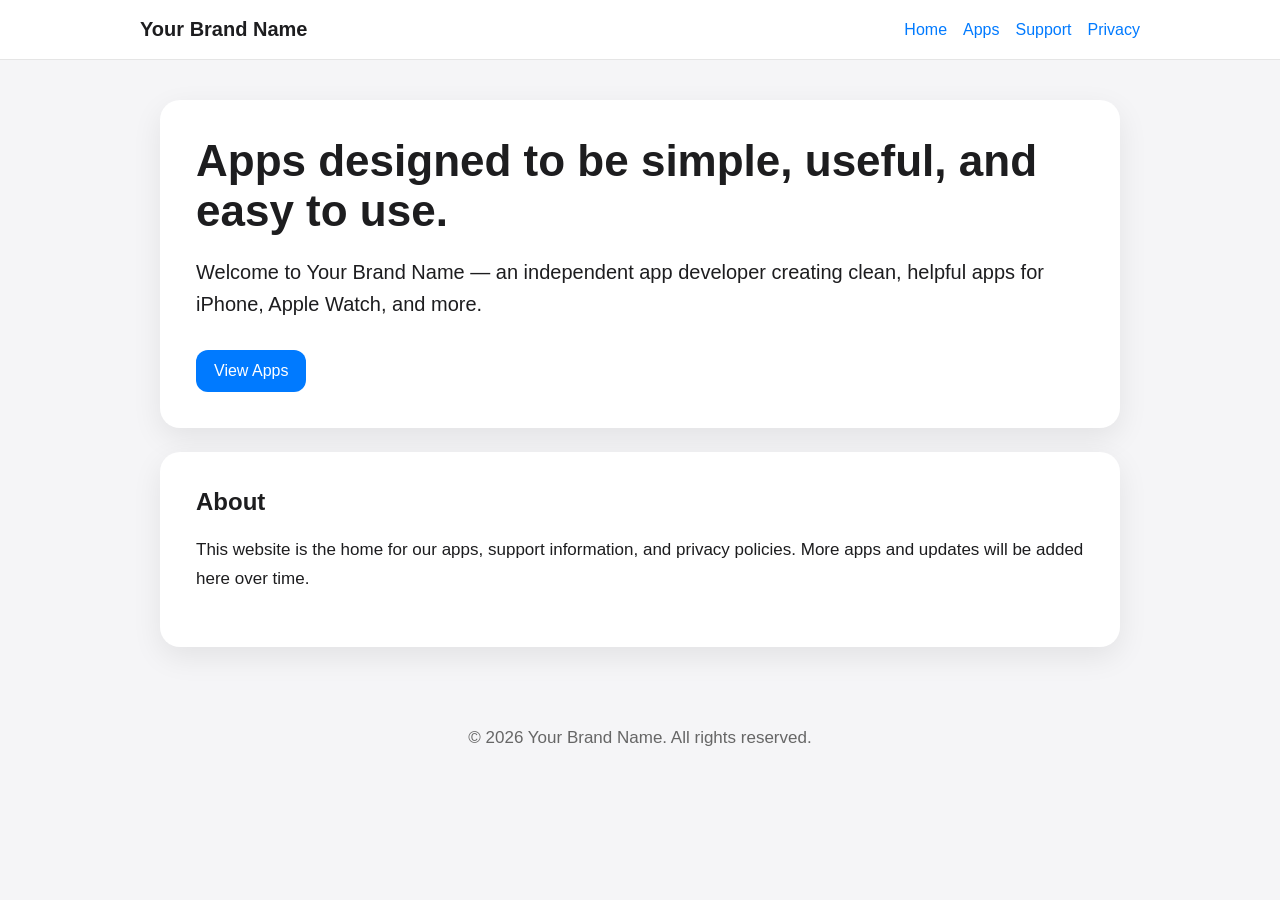
==== index.html @ a54ab59d "Add files via upload" ====
<!DOCTYPE html>
<html lang="en">
<head>
    <meta charset="UTF-8">
    <meta name="viewport" content="width=device-width, initial-scale=1.0">
    <title>Your Brand Name</title>
    <link rel="stylesheet" href="style.css">
</head>
<body>
<header>
    <nav>
        <div class="brand">Your Brand Name</div>
        <div class="links">
            <a href="index.html">Home</a>
            <a href="apps.html">Apps</a>
            <a href="support.html">Support</a>
            <a href="pace-privacy.html">Privacy</a>
        </div>
    </nav>
</header>

<main>
<section class="card hero">
    <h1>Apps designed to be simple, useful, and easy to use.</h1>
    <p>
        Welcome to Your Brand Name — an independent app developer creating clean, helpful apps for iPhone, Apple Watch, and more.
    </p>
    <a class="button" href="apps.html">View Apps</a>
</section>

<section class="card">
    <h2>About</h2>
    <p>
        This website is the home for our apps, support information, and privacy policies.
        More apps and updates will be added here over time.
    </p>
</section>

</main>

<footer>
    <p>© 2026 Your Brand Name. All rights reserved.</p>
</footer>
</body>
</html>
---- style.css ----
* {
    box-sizing: border-box;
}

body {
    margin: 0;
    font-family: -apple-system, BlinkMacSystemFont, "Segoe UI", Roboto, Arial, sans-serif;
    background: #f5f5f7;
    color: #1d1d1f;
}

header {
    background: white;
    border-bottom: 1px solid #e5e5e5;
    padding: 18px 24px;
    position: sticky;
    top: 0;
}

nav {
    max-width: 1000px;
    margin: 0 auto;
    display: flex;
    gap: 18px;
    align-items: center;
    justify-content: space-between;
}

.brand {
    font-weight: 800;
    font-size: 20px;
}

.links {
    display: flex;
    gap: 16px;
    flex-wrap: wrap;
}

a {
    color: #007aff;
    text-decoration: none;
}

a:hover {
    text-decoration: underline;
}

main {
    max-width: 1000px;
    margin: 40px auto;
    padding: 0 20px;
}

.card {
    background: white;
    border-radius: 20px;
    padding: 36px;
    box-shadow: 0 10px 30px rgba(0,0,0,.08);
    margin-bottom: 24px;
}

.hero h1 {
    font-size: 44px;
    margin: 0 0 12px;
}

.hero p {
    font-size: 20px;
    line-height: 1.6;
}

h1, h2, h3 {
    margin-top: 0;
}

p, li {
    line-height: 1.7;
    font-size: 17px;
}

.button {
    display: inline-block;
    background: #007aff;
    color: white;
    padding: 12px 18px;
    border-radius: 12px;
    margin-top: 10px;
}

.button:hover {
    text-decoration: none;
}

.app-grid {
    display: grid;
    grid-template-columns: repeat(auto-fit, minmax(240px, 1fr));
    gap: 18px;
}

.app-card {
    background: #f5f5f7;
    border-radius: 16px;
    padding: 22px;
}

footer {
    max-width: 1000px;
    margin: 40px auto;
    padding: 20px;
    color: #666;
    text-align: center;
}

@media (max-width: 650px) {
    nav {
        align-items: flex-start;
        flex-direction: column;
    }

    .hero h1 {
        font-size: 34px;
    }

    .card {
        padding: 24px;
    }
}
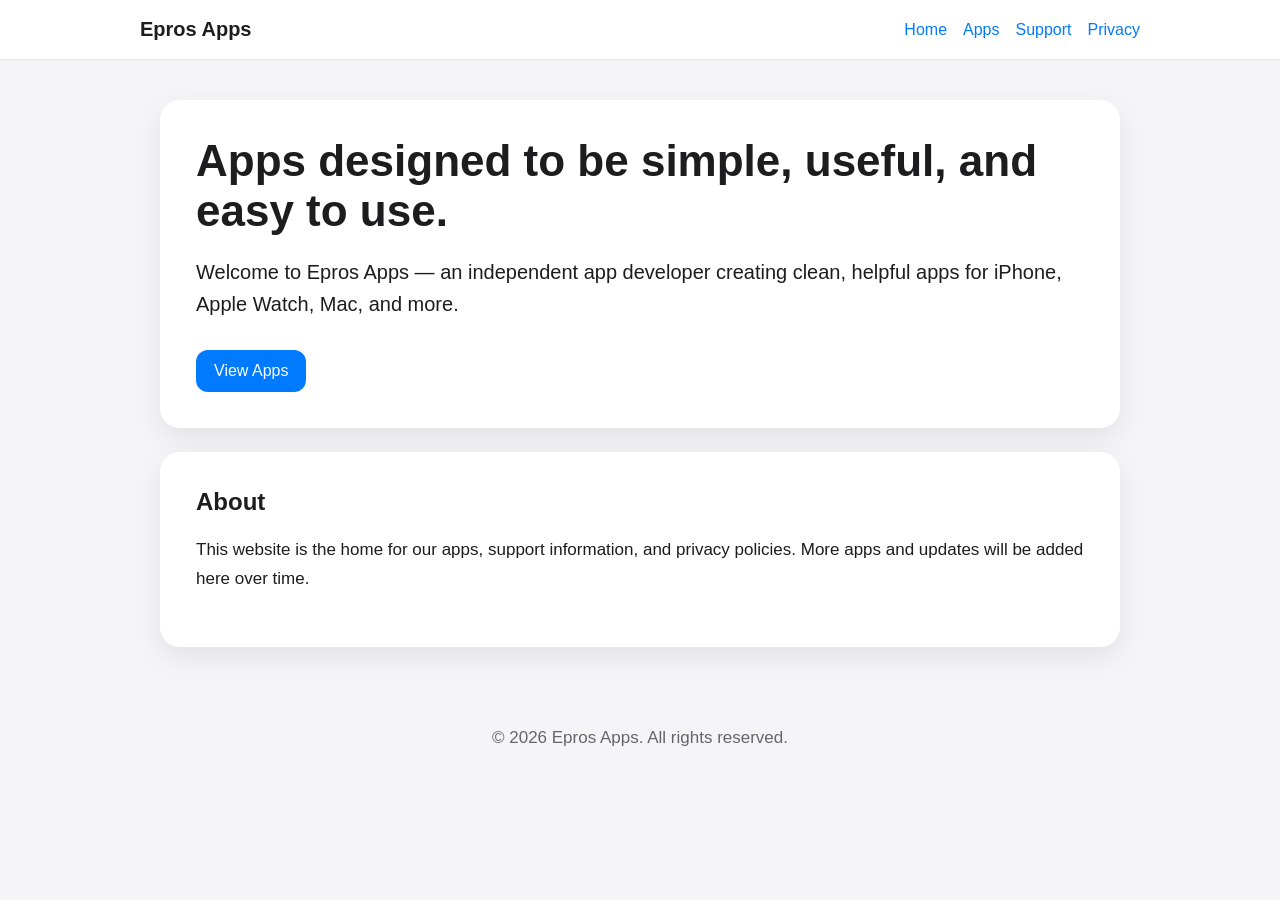
==== commit 2c8b8f0a: "Update brand name to 'Epros Apps' in index.html" ====
--- a/index.html
+++ b/index.html
@@ -3,13 +3,13 @@
 <head>
     <meta charset="UTF-8">
     <meta name="viewport" content="width=device-width, initial-scale=1.0">
-    <title>Your Brand Name</title>
+    <title>Epros Apps</title>
     <link rel="stylesheet" href="style.css">
 </head>
 <body>
 <header>
     <nav>
-        <div class="brand">Your Brand Name</div>
+        <div class="brand">Epros Apps</div>
         <div class="links">
             <a href="index.html">Home</a>
             <a href="apps.html">Apps</a>
@@ -23,7 +23,7 @@
 <section class="card hero">
     <h1>Apps designed to be simple, useful, and easy to use.</h1>
     <p>
-        Welcome to Your Brand Name — an independent app developer creating clean, helpful apps for iPhone, Apple Watch, and more.
+        Welcome to Epros Apps — an independent app developer creating clean, helpful apps for iPhone, Apple Watch, Mac, and more.
     </p>
     <a class="button" href="apps.html">View Apps</a>
 </section>
@@ -39,7 +39,7 @@
 </main>
 
 <footer>
-    <p>© 2026 Your Brand Name. All rights reserved.</p>
+    <p>© 2026 Epros Apps. All rights reserved.</p>
 </footer>
 </body>
 </html>
